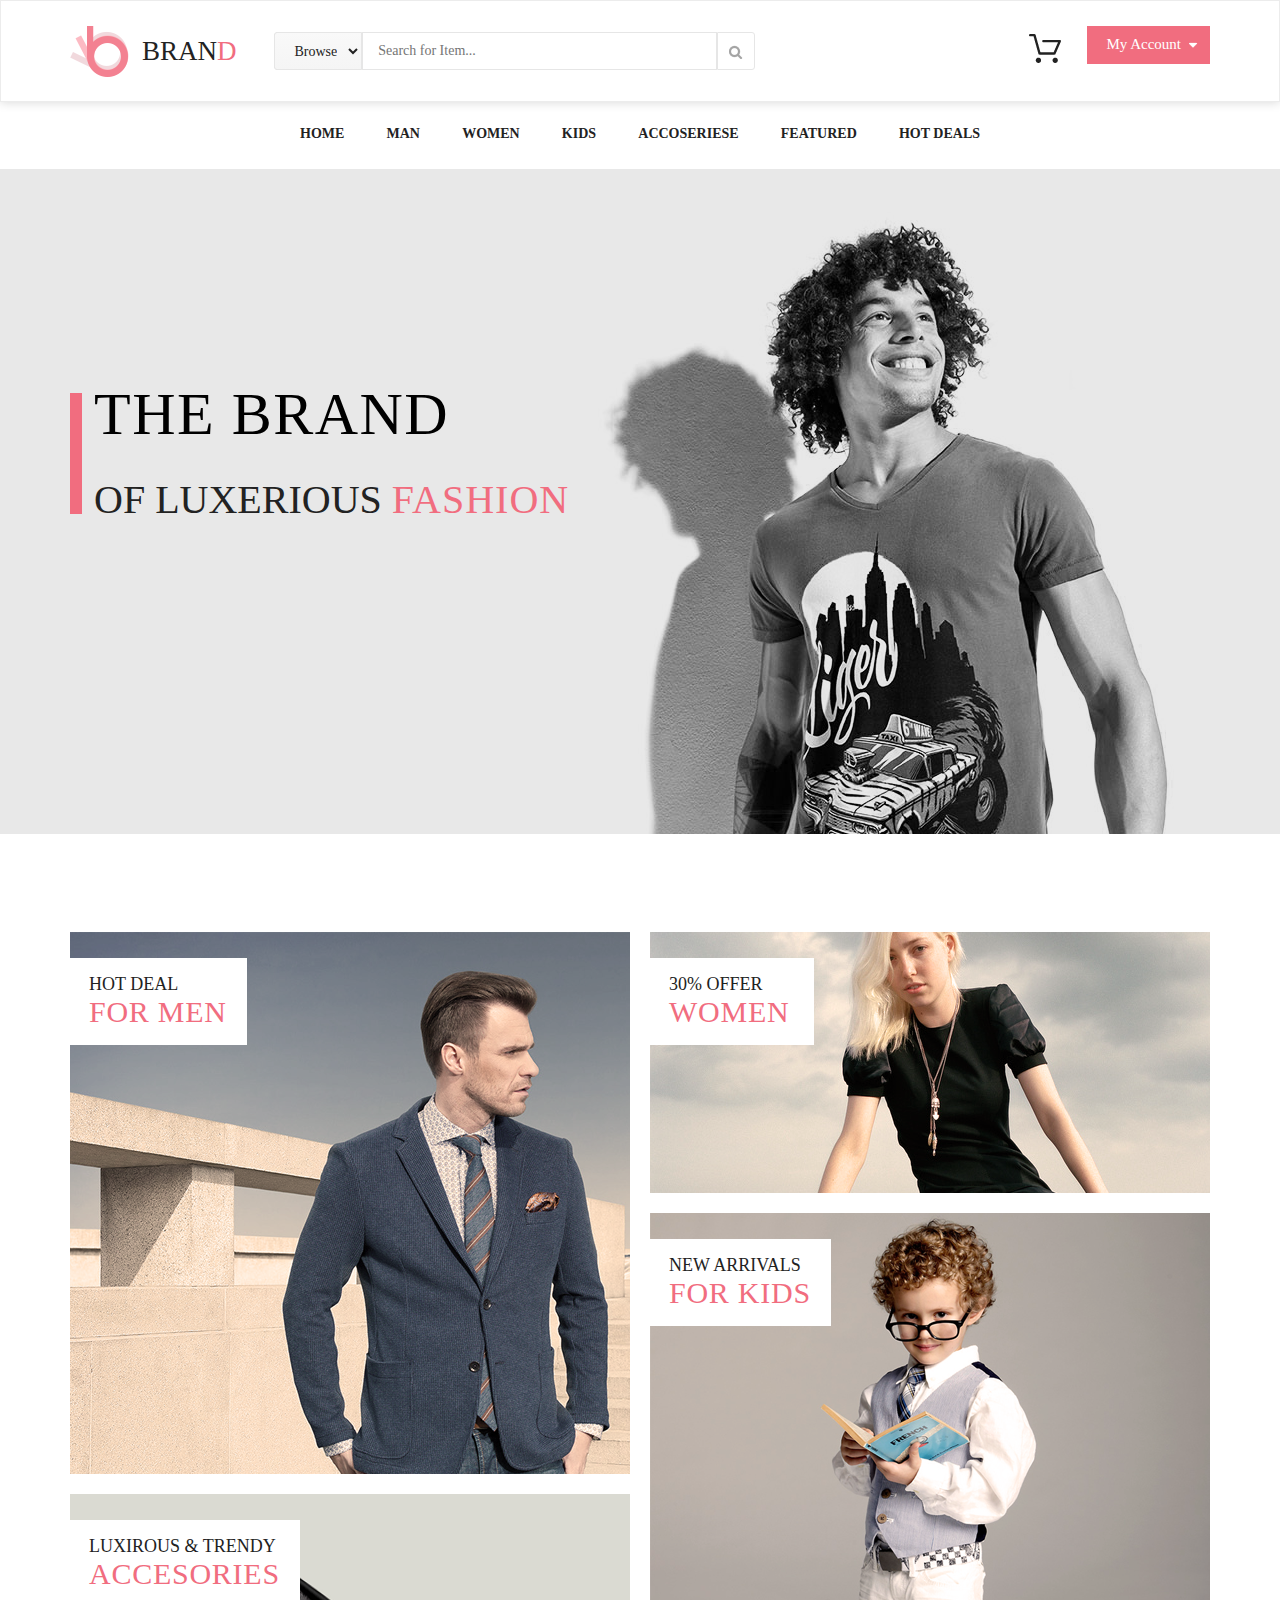
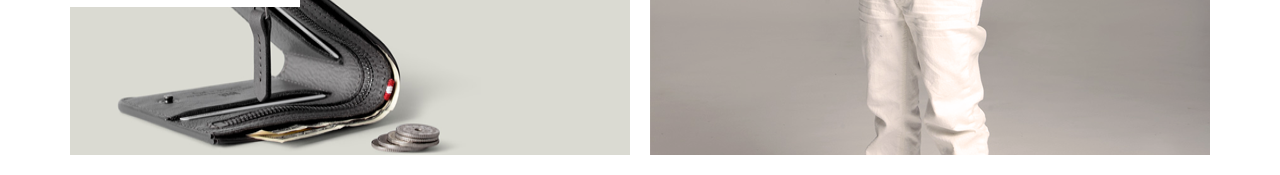
==== index.html @ 1e97a570 "[Shop-1] Создание главной страницы сайта." ====
<!DOCTYPE html>
<html lang="en">
<head>
	<meta charset="UTF-8">
	<title>Title</title>
	<link rel="stylesheet" href="style.css">
</head>
<body>
<div class="header">
		<div class="header_top">
			<div class="container">
				<div class="header_top_left">
					<a href="index.html" class="logo">
						<img src="./img/logo.png" alt="logo" class="logo_img">
						<div>BRAN<span class="logo_d">D</span></div>
					</a>

					<form class="form">
						<select name="Browse" id="Browse" class="form_dropdown">
							<option selected><span class="form_dropdown_b">B</span>rowse</option>
						</select>
						<input type="text" placeholder="Search for Item..."
							   class="form_input">
						<button type="submit" class="form_button">
							<img src="./img/button.png" alt="search">
						</button>
					</form>
				</div>
				<div class="header_top_right">
					<a href="#" class="cart">
						<img src="./img/Live_cart.png" alt="cart">
					</a>
					<button class="button_account">
						<div>My Account</div>
						<img src="./img/button_account.png" alt="account"
							 class="button_account_img">
					</button>
				</div>
			</div>
		</div>
		<div class="header_bottom">
			<div class="container_header_bottom">
				<a href="#" class="header_bottom_item">Home</a>
				<a href="#" class="header_bottom_item">Man</a>
				<a href="#" class="header_bottom_item">Women</a>
				<a href="#" class="header_bottom_item">Kids</a>
				<a href="#" class="header_bottom_item">Accoseriese</a>
				<a href="#" class="header_bottom_item">Featured</a>
				<a href="#" class="header_bottom_item">Hot Deals</a>
			</div>
		</div>
</div>

<div class="slider">
	<div class="container">
		<img src="img/slider.png" class="slider_img">
		<div class="slider_name">
			<span class="slider_line"></span>
			<div class="slider_text">
				<div class="slider_text_h1">THE BRAND</div>
				<div class="slider_text_h2">OF LUXERIOUS <span class="slider_text_colored">FASHION</span></div>
			</div>
		</div>
	</div>
</div>

<div class="sale">
	<div class="container">
		<div class="sale_box">
			<a class="sale_item" href="#">
				<img class="sale_img" src="img/sale1.png">
				<div class="sale_text">
					<div class="sale_text_h3">hOT dEAL</div>
					<div class="sale_text_colored">FOR MEN</div>
				</div>
			</a>
			<a class="sale_item sale_item_bgc" href="#">
				<img class="sale_img" src="img/sale2.png">
				<div class="sale_text">
					<div class="sale_text_h3">LUXIROUS & trendy</div>
					<div class="sale_text_colored">ACCESORIES</div>
				</div>
			</a>
		</div>
		<div class="sale_box">
			<a class="sale_item" href="#">
				<img class="sale_img" src="img/sale3.png">
				<div class="sale_text">
					<div class="sale_text_h3">30% offer</div>
					<div class="sale_text_colored">women</div>
				</div>
			</a>
			<a class="sale_item" href="#">
				<img class="sale_img" src="img/sale4.png">
				<div class="sale_text">
					<div class="sale_text_h3">new arrivals</div>
					<div class="sale_text_colored">FOR kids</div>
				</div>
			</a>
		</div>
	</div>
</div>
</body>
</html>
---- style.css ----
* {
    margin: 0;
    padding: 0;
}

.container {
    width: 1140px;
    margin: 0 auto;
    display: flex;
    justify-content: space-between;
}

.header_top {
    align-items: center;
    display: flex;
    justify-content: space-between;
    height: 100px;
    box-shadow: 0 0 10px rgba(0, 0, 0, 0.17);
    border: 1px solid #ececec;
    background-color: #ffffff;
}

.header_top_left {
    display: flex;
    align-items: center;

}

.logo {
    display: flex;
    align-items: center;
    text-decoration: none;
    color: #222222;
    font-family: Lato, serif;
    font-size: 27px;
    font-weight: 300;
    line-height: 32px;
    text-align: center;
    text-transform: uppercase;
    margin: auto 0;
}

.logo_img {
    width: 59px;
    height: 51px;
    margin-right: 13px;
}

.logo_d {
    color: #f16d7f;
    font-family: "Lato - Black";
    font-weight: 400;
    letter-spacing: 0.68px;
}
.form {
    display: flex;
    margin-left: 37px;
    height: 38px;
}

.form_dropdown {
    border-radius: 3px 0 0 3px;
    border: 1px solid #e6e6e6;
    background-color: #cdcdcc;
    background-image: linear-gradient(to bottom, #f9f9f9 0%, #f5f5f5 100%);
    padding-right: 8px;
    padding-left: 15px;
    color: #222222;
    font-family: Lato, serif;
    font-size: 14px;
    font-weight: 300;
    line-height: 32px;
    text-align: right;
}

.form_dropdown_b {
    letter-spacing: 0.35px;
}

.form_input {
    padding-right: 160px;
    padding-left: 15px;
    border: 1px solid #e6e6e6;
    background-color: #ffffff;
    color: #a4a4a4;
    font-family: Lato, serif;
    font-size: 14px;
    font-weight: 300;
    line-height: 32px;
}

.form_button {
    border: 1px solid #e6e6e6;
    border-radius: 0 3px 3px 0;
    padding: 12px 11px;
    background-color: #ffffff;
}

.header_top_right {
    display: flex;
    justify-content: flex-end;
}
.cart {
    width: 32px;
    height: 29px;
    text-decoration: none;
}

.button_account {
    height: 38px;
    display: flex;
    align-items: center;
    background-color: #f16d7f;
    padding: 0 12px 0 19px;
    border: none;
    color: #ffffff;
    font-family: Lato, serif;
    font-size: 15px;
    font-weight: 400;
    text-align: right;
    margin-left: 26px;
}

.button_account_img {
    margin-left: 8px;
}

.header_bottom {
    margin-top: 19px;
    margin-bottom: 22px;
    font-family: Lato, serif;
    font-size: 14px;
    font-weight: 700;
    line-height: 26px;
    text-align: left;
    text-transform: uppercase;
}

.container_header_bottom {
    width: 680px;
    margin: 0 auto;
    display: flex;
    justify-content: space-between;
}

.header_bottom_item {
    text-decoration: none;
    color: #222222;
}

.slider {
    display: flex;
    background: #e8e8e8;
    margin-bottom: 98px;
}

.slider_img {
    position: relative;
}

.slider_name {
    position: absolute;
    margin-top: 224px;
}

.slider_text {
    padding-left: 12px;
    border-left: 12px solid #f16d7f;
}

.slider_text_h1 {
    font-size: 60px;
    line-height: 43px;
    letter-spacing: 1.5px;
}

.slider_text_h2 {
    margin-top: 50px;
    color: #222222;
    font-family: "Lato - Black", serif;
    line-height: 0;
    font-size: 40px;
    font-weight: 400;
    text-align: right;
    text-transform: uppercase;
}

.slider_text_colored {
    color: #f16d7f;
    line-height: 28px;
    letter-spacing: 1px;
}

.sale {
    display: flex;
    justify-content: space-between;
}

.sale_box {
    display: flex;
    flex-direction: column;
}

.sale_item {
    text-decoration: none;
    display: flex;
    margin-bottom: 20px;
}

.sale_item_bgc {
    background-color: #dadad2;
    height: 261px;
}

.sale_img {
    position: relative;
}

.sale_text {
    display: flex;
    flex-direction: column;
    margin-top: 26px;
    position: absolute;
    min-width: 125px;
    padding: 16px 20px 16px 19px;
    background-color: #ffffff;
}

.sale_text_h3 {
    color: #222222;
    font-family: "Lato - Black", serif;
    font-size: 18px;
    font-weight: 400;
    text-align: left;
    text-transform: uppercase;
}

.sale_text_colored {
    color: #f16d7f;
    font-size: 30px;
    letter-spacing: 0.75px;
    text-transform: uppercase;
}
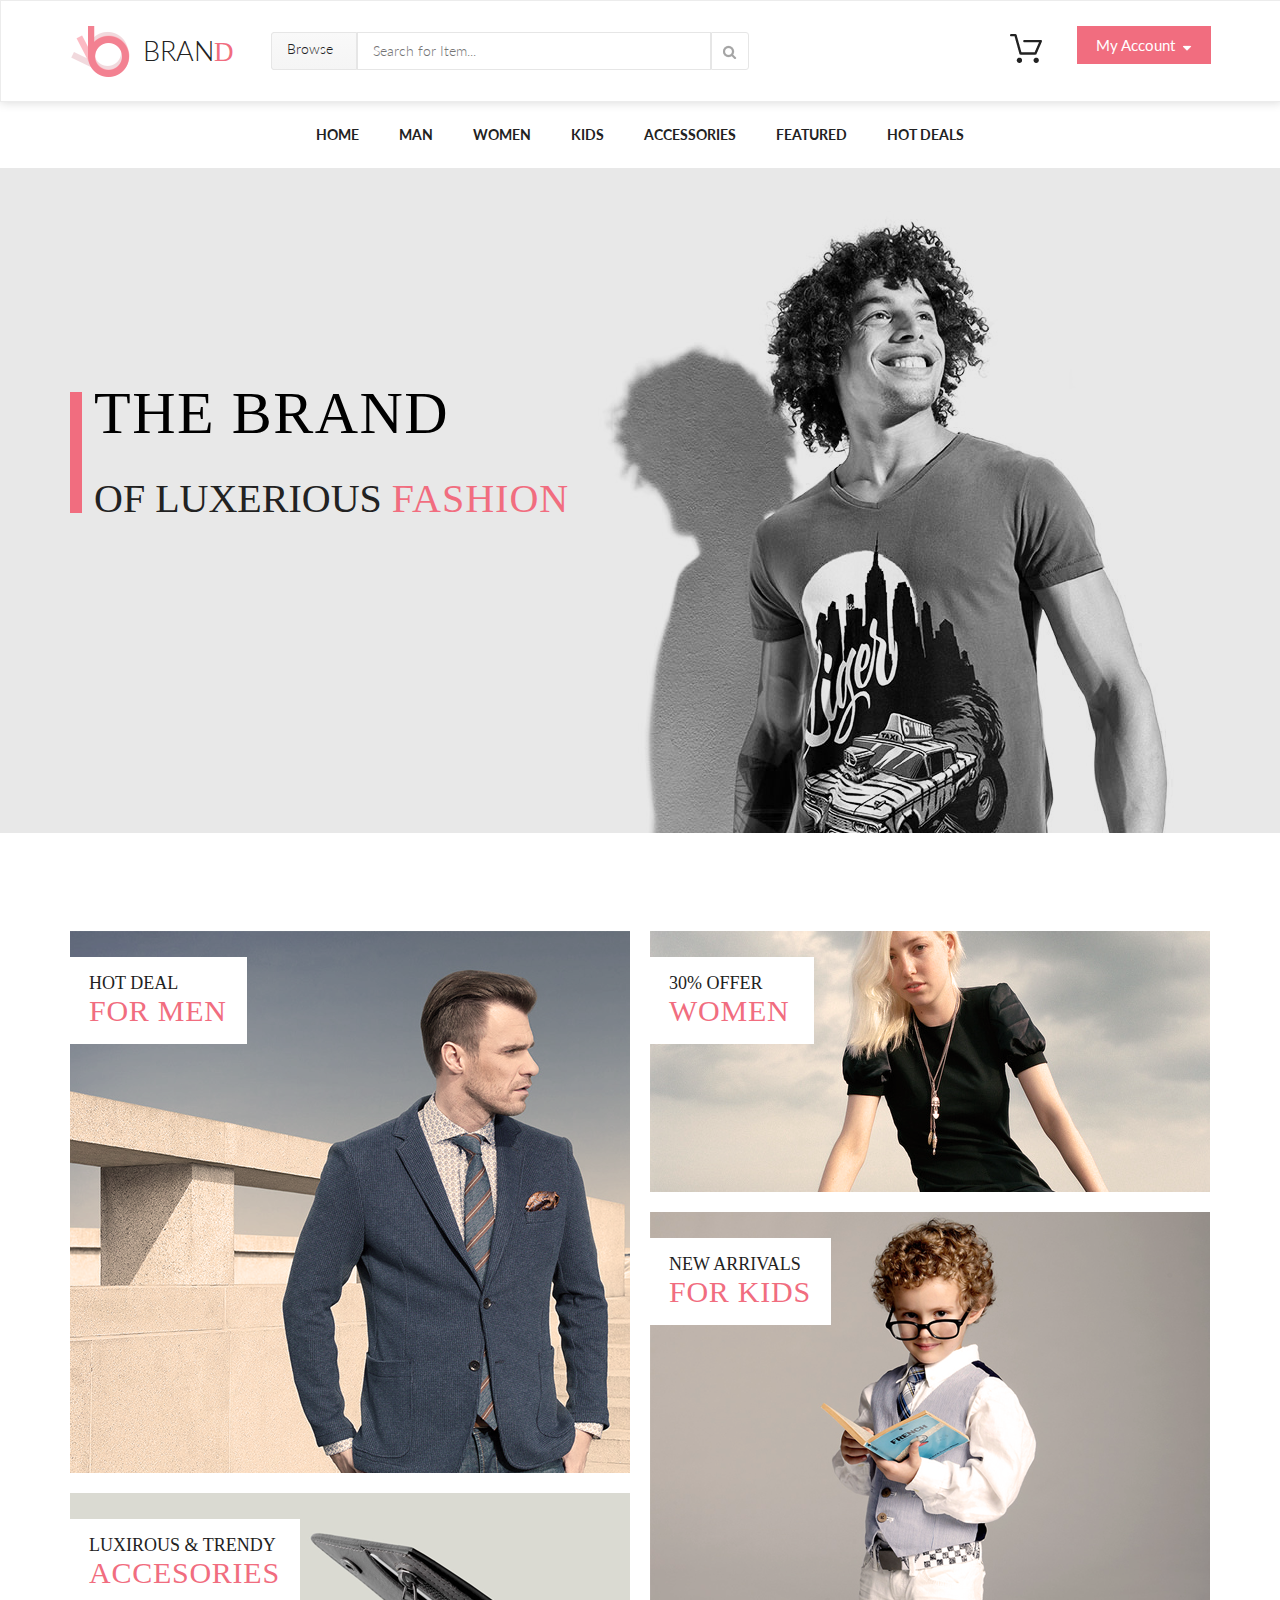
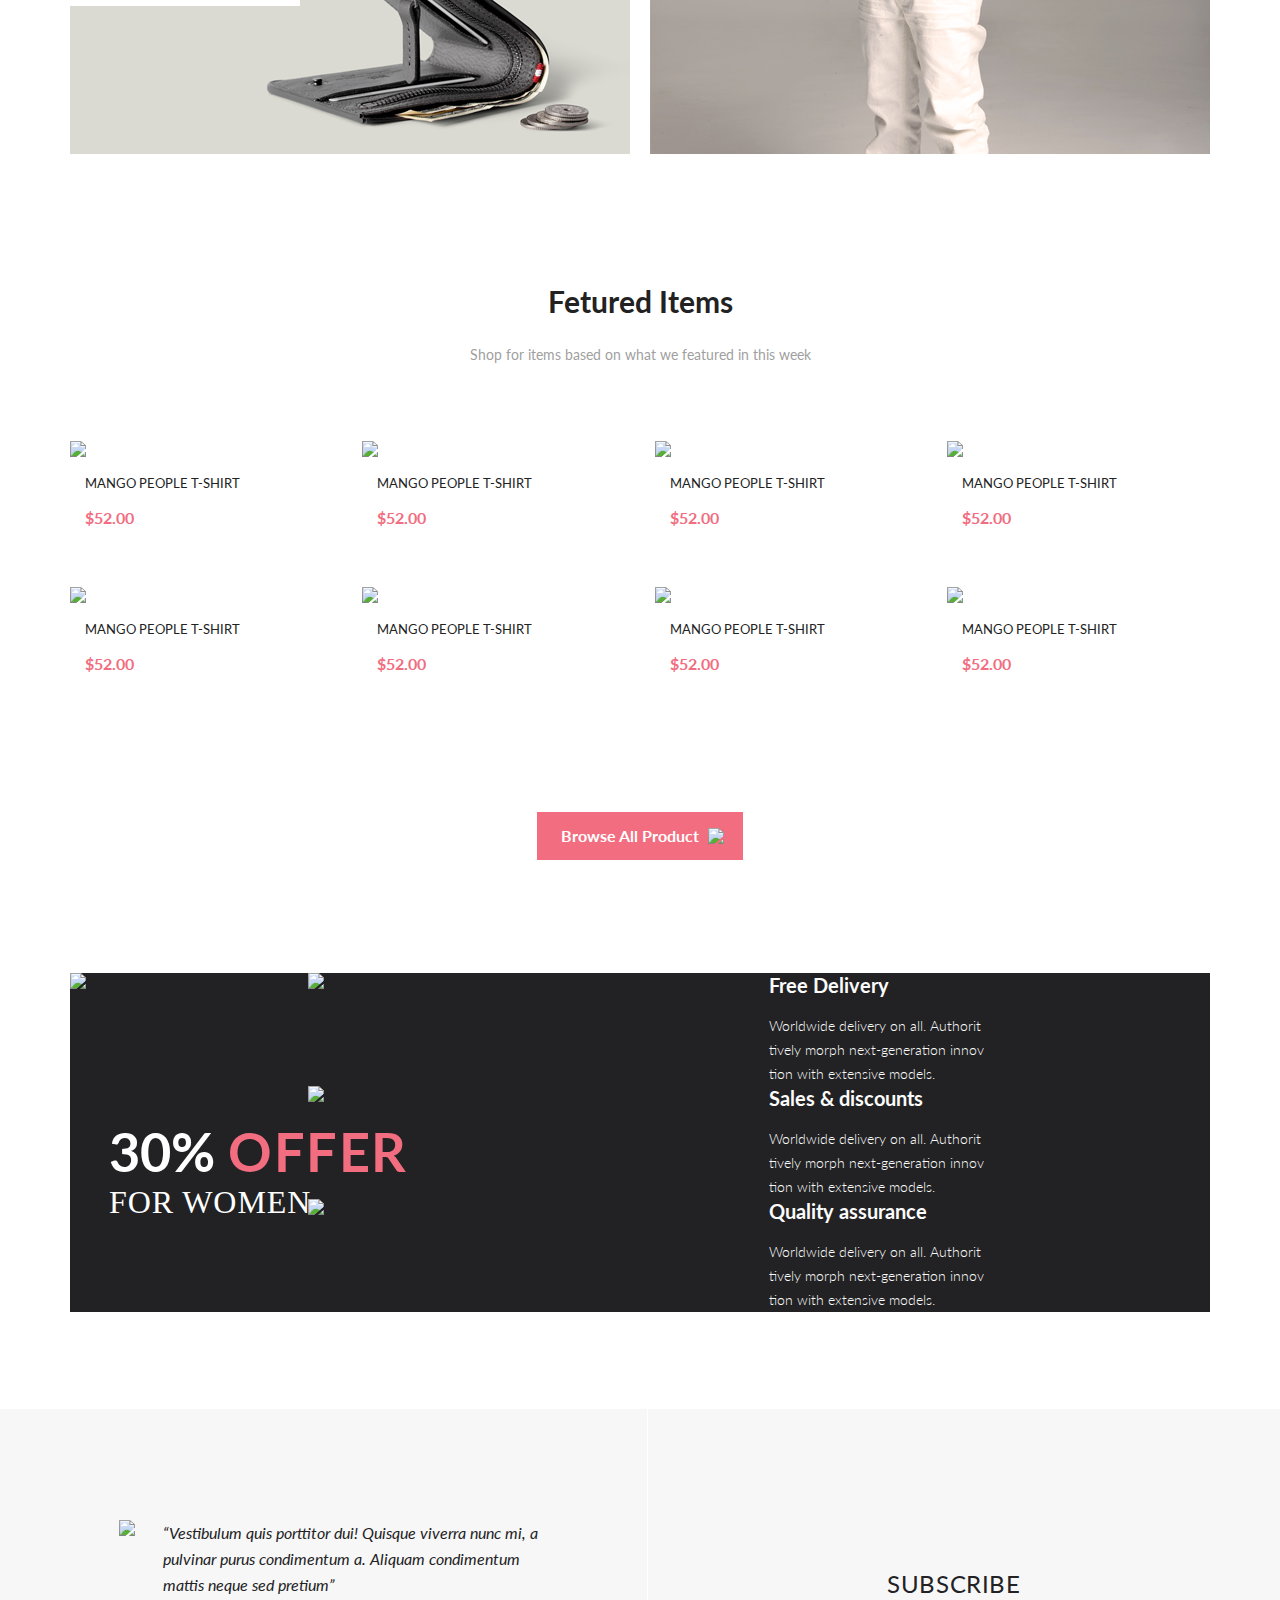
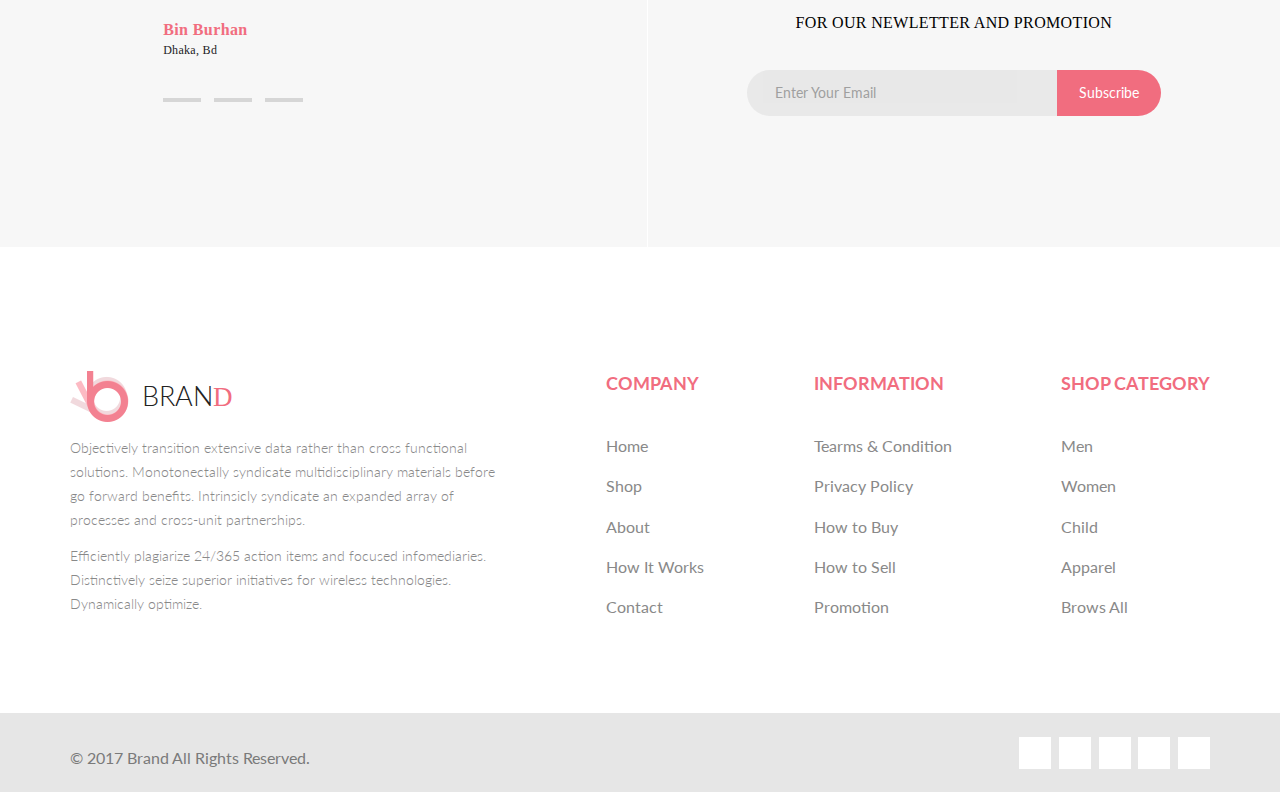
==== commit bc67a7c9: "[Shop-4] Добавление выпадающих меню в шапку сайта." ====
--- a/index.html
+++ b/index.html
@@ -3,10 +3,13 @@
 <head>
 	<meta charset="UTF-8">
 	<title>Title</title>
+	<link rel="preconnect" href="https://fonts.googleapis.com">
+	<link rel="preconnect" href="https://fonts.gstatic.com" crossorigin>
+	<link href="https://fonts.googleapis.com/css2?family=Lato:ital,wght@0,300;0,400;0,700;0,900;1,100;1,300;1,400;1,700&display=swap" rel="stylesheet">
 	<link rel="stylesheet" href="style.css">
 </head>
 <body>
-<div class="header">
+<header class="header">
 		<div class="header_top">
 			<div class="container">
 				<div class="header_top_left">
@@ -16,9 +19,32 @@
 					</a>
 
 					<form class="form">
-						<select name="Browse" id="Browse" class="form_dropdown">
-							<option selected><span class="form_dropdown_b">B</span>rowse</option>
-						</select>
+						<details class="form_dropdown">
+							<summary class="form_dropdown_summary">Browse</summary>
+							<div class="browse_box">
+								<div class="browse_item">
+									<div class="menu_item_name">Women</div>
+									<a href="#" class="menu_item_link">Dresses</a>
+									<a href="#" class="menu_item_link">Tops</a>
+									<a href="#" class="menu_item_link">Sweaters/Knits</a>
+									<a href="#" class="menu_item_link">Jackets/Coats</a>
+									<a href="#" class="menu_item_link">Blazers</a>
+									<a href="#" class="menu_item_link">Denim</a>
+									<a href="#" class="menu_item_link">Leggings/Pants</a>
+									<a href="#" class="menu_item_link">Skirts/Shorts</a>
+									<a href="#" class="menu_item_link">Accessories</a>
+								</div>
+								<div class="browse_item">
+									<div class="menu_item_name">Men</div>
+									<a href="#" class="menu_item_link">Tees/Tank tops</a>
+									<a href="#" class="menu_item_link">Shirts/Polos</a>
+									<a href="#" class="menu_item_link">Sweaters</a>
+									<a href="#" class="menu_item_link">Sweatshirts/Hoodies</a>
+									<a href="#" class="menu_item_link">Blazers</a>
+									<a href="#" class="menu_item_link">Jackets/vests</a>
+								</div>
+							</div>
+						</details>
 						<input type="text" placeholder="Search for Item..."
 							   class="form_input">
 						<button type="submit" class="form_button">
@@ -27,29 +53,341 @@
 					</form>
 				</div>
 				<div class="header_top_right">
-					<a href="#" class="cart">
-						<img src="./img/Live_cart.png" alt="cart">
-					</a>
-					<button class="button_account">
-						<div>My Account</div>
-						<img src="./img/button_account.png" alt="account"
-							 class="button_account_img">
-					</button>
-				</div>
-			</div>
-		</div>
-		<div class="header_bottom">
-			<div class="container_header_bottom">
-				<a href="#" class="header_bottom_item">Home</a>
-				<a href="#" class="header_bottom_item">Man</a>
-				<a href="#" class="header_bottom_item">Women</a>
-				<a href="#" class="header_bottom_item">Kids</a>
-				<a href="#" class="header_bottom_item">Accoseriese</a>
-				<a href="#" class="header_bottom_item">Featured</a>
-				<a href="#" class="header_bottom_item">Hot Deals</a>
-			</div>
-		</div>
-</div>
+					<div class="cart_main">
+						<a href="#" class="cart">
+							<img src="./img/Live_cart.png" alt="cart">
+						</a>
+					<div class="cart_box">
+						<a class="cart_item" href="#">
+							<div class="cart_left">
+								<img src="img/cart1.png">
+								<div class="cart_text">
+									Rebox Zane
+									<img src="img/stars.png">
+									<p class="cart_text_colored">1  x   $250</p>
+								</div>
+							</div>
+							<div class="cart_right">
+								<img src="img/close.png">
+							</div>
+						</a>
+						<a class="cart_item" href="#">
+							<div class="cart_left">
+								<img src="img/cart2.png">
+								<div class="cart_text">
+									Rebox Zane
+									<img src="img/stars.png">
+									<p class="cart_text_colored">1  x   $250</p>
+								</div>
+							</div>
+							<div class="cart_right">
+								<img src="img/close.png">
+							</div>
+						</a>
+						<div class="total">
+							<span>TOTAL</span>
+							<span>$500.00</span>
+						</div>
+
+						<div class="cart_buttons">
+							<button>Checkout</button>
+							<button>Go to cart</button>
+						</div>
+					</div>
+					</div>
+					<details class="button_account">
+						<summary class="button_account_summary">My Account</summary>
+						...
+					</details>
+				</div>
+			</div>
+		</div>
+</header>
+
+<nav>
+	<ul class="menu">
+		<li class="menu_list"><a href="#" class="menu_link">Home</a>
+			<div class="menu_box">
+				<div class="menu_item">
+					<div class="menu_item_name">Women</div>
+					<a href="#" class="menu_item_link">Dresses</a>
+					<a href="#" class="menu_item_link">Tops</a>
+					<a href="#" class="menu_item_link">Sweaters/Knits</a>
+					<a href="#" class="menu_item_link">Jackets/Coats</a>
+					<a href="#" class="menu_item_link">Blazers</a>
+					<a href="#" class="menu_item_link">Denim</a>
+					<a href="#" class="menu_item_link">Leggings/Pants</a>
+					<a href="#" class="menu_item_link">Skirts/Shorts</a>
+					<a href="#" class="menu_item_link">Accessories</a>
+				</div>
+				<div class="menu_item">
+					<div class="menu_item_name">Women</div>
+					<a href="#" class="menu_item_link">Dresses</a>
+					<a href="#" class="menu_item_link">Tops</a>
+					<a href="#" class="menu_item_link">Sweaters/Knits</a>
+					<a href="#" class="menu_item_link">Jackets/Coats</a>
+					<a href="#" class="menu_item_link">Blazers</a>
+					<a href="#" class="menu_item_link">Denim</a>
+					<a href="#" class="menu_item_link">Leggings/Pants</a>
+					<a href="#" class="menu_item_link">Skirts/Shorts</a>
+					<a href="#" class="menu_item_link">Accessories</a>
+				</div>
+				<div class="menu_item">
+					<div class="menu_item_name">Women</div>
+					<a href="#" class="menu_item_link">Dresses</a>
+					<a href="#" class="menu_item_link">Tops</a>
+					<a href="#" class="menu_item_link">Sweaters/Knits</a>
+					<a href="#" class="menu_item_link">Jackets/Coats</a>
+					<a href="#" class="menu_item_link">Blazers</a>
+					<a href="#" class="menu_item_link">Denim</a>
+					<a href="#" class="menu_item_link">Leggings/Pants</a>
+					<a href="#" class="menu_item_link">Skirts/Shorts</a>
+					<a href="#" class="menu_item_link">Accessories</a>
+				</div>
+			</div>
+		</li>
+		<li class="menu_list"><a href="#" class="menu_link">Man</a>
+			<div class="menu_box">
+				<div class="menu_item">
+					<div class="menu_item_name">Women</div>
+					<a href="#" class="menu_item_link">Dresses</a>
+					<a href="#" class="menu_item_link">Tops</a>
+					<a href="#" class="menu_item_link">Sweaters/Knits</a>
+					<a href="#" class="menu_item_link">Jackets/Coats</a>
+					<a href="#" class="menu_item_link">Blazers</a>
+					<a href="#" class="menu_item_link">Denim</a>
+					<a href="#" class="menu_item_link">Leggings/Pants</a>
+					<a href="#" class="menu_item_link">Skirts/Shorts</a>
+					<a href="#" class="menu_item_link">Accessories</a>
+				</div>
+				<div class="menu_item">
+					<div class="menu_item_name">Women</div>
+					<a href="#" class="menu_item_link">Dresses</a>
+					<a href="#" class="menu_item_link">Tops</a>
+					<a href="#" class="menu_item_link">Sweaters/Knits</a>
+					<a href="#" class="menu_item_link">Jackets/Coats</a>
+					<a href="#" class="menu_item_link">Blazers</a>
+					<a href="#" class="menu_item_link">Denim</a>
+					<a href="#" class="menu_item_link">Leggings/Pants</a>
+					<a href="#" class="menu_item_link">Skirts/Shorts</a>
+					<a href="#" class="menu_item_link">Accessories</a>
+				</div>
+				<div class="menu_item">
+					<div class="menu_item_name">Women</div>
+					<a href="#" class="menu_item_link">Dresses</a>
+					<a href="#" class="menu_item_link">Tops</a>
+					<a href="#" class="menu_item_link">Sweaters/Knits</a>
+					<a href="#" class="menu_item_link">Jackets/Coats</a>
+					<a href="#" class="menu_item_link">Blazers</a>
+					<a href="#" class="menu_item_link">Denim</a>
+					<a href="#" class="menu_item_link">Leggings/Pants</a>
+					<a href="#" class="menu_item_link">Skirts/Shorts</a>
+					<a href="#" class="menu_item_link">Accessories</a>
+				</div>
+			</div>
+		</li>
+		<li class="menu_list"><a href="#" class="menu_link">Women</a>
+			<div class="menu_box">
+				<div class="menu_item">
+					<div class="menu_item_name">Women</div>
+					<a href="#" class="menu_item_link">Dresses</a>
+					<a href="#" class="menu_item_link">Tops</a>
+					<a href="#" class="menu_item_link">Sweaters/Knits</a>
+					<a href="#" class="menu_item_link">Jackets/Coats</a>
+					<a href="#" class="menu_item_link">Blazers</a>
+					<a href="#" class="menu_item_link">Denim</a>
+					<a href="#" class="menu_item_link">Leggings/Pants</a>
+					<a href="#" class="menu_item_link">Skirts/Shorts</a>
+					<a href="#" class="menu_item_link">Accessories</a>
+				</div>
+				<div class="menu_item">
+					<div class="menu_item_name">Women</div>
+					<a href="#" class="menu_item_link">Dresses</a>
+					<a href="#" class="menu_item_link">Tops</a>
+					<a href="#" class="menu_item_link">Sweaters/Knits</a>
+					<a href="#" class="menu_item_link">Jackets/Coats</a>
+					<a href="#" class="menu_item_link">Blazers</a>
+					<a href="#" class="menu_item_link">Denim</a>
+					<a href="#" class="menu_item_link">Leggings/Pants</a>
+					<a href="#" class="menu_item_link">Skirts/Shorts</a>
+					<a href="#" class="menu_item_link">Accessories</a>
+				</div>
+				<div class="menu_item">
+					<div class="menu_item_name">Women</div>
+					<a href="#" class="menu_item_link">Dresses</a>
+					<a href="#" class="menu_item_link">Tops</a>
+					<a href="#" class="menu_item_link">Sweaters/Knits</a>
+					<a href="#" class="menu_item_link">Jackets/Coats</a>
+					<a href="#" class="menu_item_link">Blazers</a>
+					<a href="#" class="menu_item_link">Denim</a>
+					<a href="#" class="menu_item_link">Leggings/Pants</a>
+					<a href="#" class="menu_item_link">Skirts/Shorts</a>
+					<a href="#" class="menu_item_link">Accessories</a>
+				</div>
+			</div>
+		</li>
+		<li class="menu_list"><a href="#" class="menu_link">Kids</a>
+			<div class="menu_box">
+				<div class="menu_item">
+					<div class="menu_item_name">Women</div>
+					<a href="#" class="menu_item_link">Dresses</a>
+					<a href="#" class="menu_item_link">Tops</a>
+					<a href="#" class="menu_item_link">Sweaters/Knits</a>
+					<a href="#" class="menu_item_link">Jackets/Coats</a>
+					<a href="#" class="menu_item_link">Blazers</a>
+					<a href="#" class="menu_item_link">Denim</a>
+					<a href="#" class="menu_item_link">Leggings/Pants</a>
+					<a href="#" class="menu_item_link">Skirts/Shorts</a>
+					<a href="#" class="menu_item_link">Accessories</a>
+				</div>
+				<div class="menu_item">
+					<div class="menu_item_name">Women</div>
+					<a href="#" class="menu_item_link">Dresses</a>
+					<a href="#" class="menu_item_link">Tops</a>
+					<a href="#" class="menu_item_link">Sweaters/Knits</a>
+					<a href="#" class="menu_item_link">Jackets/Coats</a>
+					<a href="#" class="menu_item_link">Blazers</a>
+					<a href="#" class="menu_item_link">Denim</a>
+					<a href="#" class="menu_item_link">Leggings/Pants</a>
+					<a href="#" class="menu_item_link">Skirts/Shorts</a>
+					<a href="#" class="menu_item_link">Accessories</a>
+				</div>
+				<div class="menu_item">
+					<div class="menu_item_name">Women</div>
+					<a href="#" class="menu_item_link">Dresses</a>
+					<a href="#" class="menu_item_link">Tops</a>
+					<a href="#" class="menu_item_link">Sweaters/Knits</a>
+					<a href="#" class="menu_item_link">Jackets/Coats</a>
+					<a href="#" class="menu_item_link">Blazers</a>
+					<a href="#" class="menu_item_link">Denim</a>
+					<a href="#" class="menu_item_link">Leggings/Pants</a>
+					<a href="#" class="menu_item_link">Skirts/Shorts</a>
+					<a href="#" class="menu_item_link">Accessories</a>
+				</div>
+			</div>
+		</li>
+		<li class="menu_list"><a href="#" class="menu_link">Accessories</a>
+			<div class="menu_box">
+				<div class="menu_item">
+					<div class="menu_item_name">Women</div>
+					<a href="#" class="menu_item_link">Dresses</a>
+					<a href="#" class="menu_item_link">Tops</a>
+					<a href="#" class="menu_item_link">Sweaters/Knits</a>
+					<a href="#" class="menu_item_link">Jackets/Coats</a>
+					<a href="#" class="menu_item_link">Blazers</a>
+					<a href="#" class="menu_item_link">Denim</a>
+					<a href="#" class="menu_item_link">Leggings/Pants</a>
+					<a href="#" class="menu_item_link">Skirts/Shorts</a>
+					<a href="#" class="menu_item_link">Accessories</a>
+				</div>
+				<div class="menu_item">
+					<div class="menu_item_name">Women</div>
+					<a href="#" class="menu_item_link">Dresses</a>
+					<a href="#" class="menu_item_link">Tops</a>
+					<a href="#" class="menu_item_link">Sweaters/Knits</a>
+					<a href="#" class="menu_item_link">Jackets/Coats</a>
+					<a href="#" class="menu_item_link">Blazers</a>
+					<a href="#" class="menu_item_link">Denim</a>
+					<a href="#" class="menu_item_link">Leggings/Pants</a>
+					<a href="#" class="menu_item_link">Skirts/Shorts</a>
+					<a href="#" class="menu_item_link">Accessories</a>
+				</div>
+				<div class="menu_item">
+					<div class="menu_item_name">Women</div>
+					<a href="#" class="menu_item_link">Dresses</a>
+					<a href="#" class="menu_item_link">Tops</a>
+					<a href="#" class="menu_item_link">Sweaters/Knits</a>
+					<a href="#" class="menu_item_link">Jackets/Coats</a>
+					<a href="#" class="menu_item_link">Blazers</a>
+					<a href="#" class="menu_item_link">Denim</a>
+					<a href="#" class="menu_item_link">Leggings/Pants</a>
+					<a href="#" class="menu_item_link">Skirts/Shorts</a>
+					<a href="#" class="menu_item_link">Accessories</a>
+				</div>
+			</div>
+		</li>
+		<li class="menu_list last"><a href="#" class="menu_link">Featured</a>
+			<div class="menu_box">
+				<div class="menu_item">
+					<div class="menu_item_name">Women</div>
+					<a href="#" class="menu_item_link">Dresses</a>
+					<a href="#" class="menu_item_link">Tops</a>
+					<a href="#" class="menu_item_link">Sweaters/Knits</a>
+					<a href="#" class="menu_item_link">Jackets/Coats</a>
+					<a href="#" class="menu_item_link">Blazers</a>
+					<a href="#" class="menu_item_link">Denim</a>
+					<a href="#" class="menu_item_link">Leggings/Pants</a>
+					<a href="#" class="menu_item_link">Skirts/Shorts</a>
+					<a href="#" class="menu_item_link">Accessories</a>
+				</div>
+				<div class="menu_item">
+					<div class="menu_item_name">Women</div>
+					<a href="#" class="menu_item_link">Dresses</a>
+					<a href="#" class="menu_item_link">Tops</a>
+					<a href="#" class="menu_item_link">Sweaters/Knits</a>
+					<a href="#" class="menu_item_link">Jackets/Coats</a>
+					<a href="#" class="menu_item_link">Blazers</a>
+					<a href="#" class="menu_item_link">Denim</a>
+					<a href="#" class="menu_item_link">Leggings/Pants</a>
+					<a href="#" class="menu_item_link">Skirts/Shorts</a>
+					<a href="#" class="menu_item_link">Accessories</a>
+				</div>
+				<div class="menu_item">
+					<div class="menu_item_name">Women</div>
+					<a href="#" class="menu_item_link">Dresses</a>
+					<a href="#" class="menu_item_link">Tops</a>
+					<a href="#" class="menu_item_link">Sweaters/Knits</a>
+					<a href="#" class="menu_item_link">Jackets/Coats</a>
+					<a href="#" class="menu_item_link">Blazers</a>
+					<a href="#" class="menu_item_link">Denim</a>
+					<a href="#" class="menu_item_link">Leggings/Pants</a>
+					<a href="#" class="menu_item_link">Skirts/Shorts</a>
+					<a href="#" class="menu_item_link">Accessories</a>
+				</div>
+			</div>
+		</li>
+		<li class="menu_list last"><a href="#" class="menu_link">Hot Deals</a>
+			<div class="menu_box">
+				<div class="menu_item">
+					<div class="menu_item_name">Women</div>
+					<a href="#" class="menu_item_link">Dresses</a>
+					<a href="#" class="menu_item_link">Tops</a>
+					<a href="#" class="menu_item_link">Sweaters/Knits</a>
+					<a href="#" class="menu_item_link">Jackets/Coats</a>
+					<a href="#" class="menu_item_link">Blazers</a>
+					<a href="#" class="menu_item_link">Denim</a>
+					<a href="#" class="menu_item_link">Leggings/Pants</a>
+					<a href="#" class="menu_item_link">Skirts/Shorts</a>
+					<a href="#" class="menu_item_link">Accessories</a>
+				</div>
+				<div class="menu_item">
+					<div class="menu_item_name">Women</div>
+					<a href="#" class="menu_item_link">Dresses</a>
+					<a href="#" class="menu_item_link">Tops</a>
+					<a href="#" class="menu_item_link">Sweaters/Knits</a>
+					<a href="#" class="menu_item_link">Jackets/Coats</a>
+					<a href="#" class="menu_item_link">Blazers</a>
+					<a href="#" class="menu_item_link">Denim</a>
+					<a href="#" class="menu_item_link">Leggings/Pants</a>
+					<a href="#" class="menu_item_link">Skirts/Shorts</a>
+					<a href="#" class="menu_item_link">Accessories</a>
+				</div>
+				<div class="menu_item">
+					<div class="menu_item_name">Women</div>
+					<a href="#" class="menu_item_link">Dresses</a>
+					<a href="#" class="menu_item_link">Tops</a>
+					<a href="#" class="menu_item_link">Sweaters/Knits</a>
+					<a href="#" class="menu_item_link">Jackets/Coats</a>
+					<a href="#" class="menu_item_link">Blazers</a>
+					<a href="#" class="menu_item_link">Denim</a>
+					<a href="#" class="menu_item_link">Leggings/Pants</a>
+					<a href="#" class="menu_item_link">Skirts/Shorts</a>
+					<a href="#" class="menu_item_link">Accessories</a>
+				</div>
+			</div>
+		</li>
+	</ul>
+</nav>
 
 <div class="slider">
 	<div class="container">
@@ -64,7 +402,7 @@
 	</div>
 </div>
 
-<div class="sale">
+<section class="sale">
 	<div class="container">
 		<div class="sale_box">
 			<a class="sale_item" href="#">
@@ -75,7 +413,7 @@
 				</div>
 			</a>
 			<a class="sale_item sale_item_bgc" href="#">
-				<img class="sale_img" src="img/sale2.png">
+				<img class="sale_img sale_img_right" src="img/sale2.png">
 				<div class="sale_text">
 					<div class="sale_text_h3">LUXIROUS & trendy</div>
 					<div class="sale_text_colored">ACCESORIES</div>
@@ -99,6 +437,284 @@
 			</a>
 		</div>
 	</div>
+</section>
+
+<section class="items">
+	<div class="container container_items">
+		<div class="items_h1">Fetured Items</div>
+		<div class="items_h2">Shop for items based on what we featured in this week</div>
+
+		<div class="items_flex">
+			<div class="card">
+				<a class="card_link" href="#">
+					<img class="card_img" src="img/card1.png">
+					<p class="card_text">Mango  People  T-shirt</p>
+					<p class="card_text_colored">$52.00</p>
+				</a>
+				<div class="card_img_hover">
+					<button class="card_button">
+						<img class="card_button_cart" src="img/cart.png">
+						<img class="card_button_add" src="img/add.png">
+					</button>
+				</div>
+			</div>
+			<div class="card">
+				<a class="card_link" href="#">
+					<img class="card_img" src="img/card2.png">
+					<p class="card_text">Mango  People  T-shirt</p>
+					<p class="card_text_colored">$52.00</p>
+				</a>
+				<div class="card_img_hover">
+					<button class="card_button">
+						<img class="card_button_cart" src="img/cart.png">
+						<img class="card_button_add" src="img/add.png">
+					</button>
+				</div>
+			</div>
+			<div class="card">
+				<a class="card_link" href="#">
+					<img class="card_img" src="img/card3.png">
+					<p class="card_text">Mango  People  T-shirt</p>
+					<p class="card_text_colored">$52.00</p>
+				</a>
+				<div class="card_img_hover">
+					<button class="card_button">
+						<img class="card_button_cart" src="img/cart.png">
+						<img class="card_button_add" src="img/add.png">
+					</button>
+				</div>
+			</div>
+			<div class="card">
+				<a class="card_link" href="#">
+					<img class="card_img" src="img/card4.png">
+					<p class="card_text">Mango  People  T-shirt</p>
+					<p class="card_text_colored">$52.00</p>
+				</a>
+				<div class="card_img_hover">
+					<button class="card_button">
+						<img class="card_button_cart" src="img/cart.png">
+						<img class="card_button_add" src="img/add.png">
+					</button>
+				</div>
+			</div>
+			<div class="card">
+				<a class="card_link" href="#">
+					<img class="card_img" src="img/card5.png">
+					<p class="card_text">Mango  People  T-shirt</p>
+					<p class="card_text_colored">$52.00</p>
+				</a>
+				<div class="card_img_hover">
+					<button class="card_button">
+						<img class="card_button_cart" src="img/cart.png">
+						<img class="card_button_add" src="img/add.png">
+					</button>
+				</div>
+			</div>
+			<div class="card">
+				<a class="card_link" href="#">
+					<img class="card_img" src="img/card6.png">
+					<p class="card_text">Mango  People  T-shirt</p>
+					<p class="card_text_colored">$52.00</p>
+				</a>
+				<div class="card_img_hover">
+					<button class="card_button">
+						<img class="card_button_cart" src="img/cart.png">
+						<img class="card_button_add" src="img/add.png">
+					</button>
+				</div>
+			</div>
+			<div class="card">
+				<a class="card_link" href="#">
+					<img class="card_img" src="img/card7.png">
+					<p class="card_text">Mango  People  T-shirt</p>
+					<p class="card_text_colored">$52.00</p>
+				</a>
+				<div class="card_img_hover">
+					<button class="card_button">
+						<img class="card_button_cart" src="img/cart.png">
+						<img class="card_button_add" src="img/add.png">
+					</button>
+				</div>
+			</div>
+			<div class="card">
+				<a class="card_link" href="#">
+					<img class="card_img" src="img/card8.png">
+					<p class="card_text">Mango  People  T-shirt</p>
+					<p class="card_text_colored">$52.00</p>
+				</a>
+				<div class="card_img_hover">
+					<button class="card_button">
+						<img class="card_button_cart" src="img/cart.png">
+						<img class="card_button_add" src="img/add.png">
+					</button>
+				</div>
+			</div>
+		</div>
+
+		<button class="button_products">
+			<div class="button_products_text">Browse All Product</div>
+			<img src="img/all_products.png" class="button_products_img">
+		</button>
+	</div>
+</section>
+
+<div class="offer">
+	<div class="container container_offer">
+		<div class="offer_box">
+			<img src="img/offer.png" class="offer_img">
+			<div class="offer_name">
+				<div class="offer_name_h1">
+					30%
+					<span class="offer_name_h1_colored">
+					OFFER
+				</span>
+				</div>
+				<div class="offer_name_h3">
+					FOR WOMEN
+				</div>
+			</div>
+		</div>
+		<div class="offer_box offer_box_column">
+			<div class="offer_item">
+				<img src="img/delivery.png" class="offer_item_img">
+				<div class="offer_text">
+					<div class="offer_text_name">Free Delivery</div>
+					<div class="offer_text_text">
+						Worldwide delivery on all. Authorit tively morph next-generation innov tion with extensive models.
+					</div>
+				</div>
+			</div>
+			<div class="offer_item">
+				<img src="img/discounts.png" class="offer_item_img">
+				<div class="offer_text">
+					<div class="offer_text_name">Sales & discounts</div>
+					<div class="offer_text_text">
+						Worldwide delivery on all. Authorit tively morph next-generation innov tion with extensive models.
+					</div>
+				</div>
+			</div>
+			<div class="offer_item">
+				<img src="img/assurance.png" class="offer_item_img">
+				<div class="offer_text">
+					<div class="offer_text_name">Quality assurance</div>
+					<div class="offer_text_text">
+						Worldwide delivery on all. Authorit tively morph next-generation innov tion with extensive models.
+					</div>
+				</div>
+			</div>
+		</div>
+	</div>
 </div>
+
+<div class="subscribe">
+	<div class="subscribe_bgc">
+		<div class="container container_subscribe">
+			<figure class="subscribe_box_left">
+
+				<img src="img/photo.png" class="subscribe_photo">
+				<div class="subscribe_text">
+					<div class="subscribe_quote">
+						“Vestibulum quis porttitor dui! Quisque viverra nunc mi,
+						a pulvinar purus condimentum a. Aliquam condimentum mattis neque sed pretium”
+					</div>
+					<div class="subscribe_name_colored">Bin Burhan</div>
+					<div class="subscribe_name">Dhaka, Bd</div>
+					<div class="subscribe_slider">
+						<button class="subscribe_slider_item" type="button"></button>
+						<button class="subscribe_slider_item" type="button"></button>
+						<button class="subscribe_slider_item" type="button"></button>
+					</div>
+				</div>
+			</figure>
+			<div class="subscribe_box_center"></div>
+			<div class="subscribe_box_right">
+				<div class="subscribe_name_h1">Subscribe</div>
+				<div class="subscribe_name_h3">
+					FOR OUR NEWLETTER AND PROMOTION
+				</div>
+
+				<form class="subscribe_form">
+					<input type="email" placeholder="Enter Your Email" class="subscribe_form_input">
+					<button type="submit" class="subscribe_form_button">Subscribe</button>
+				</form>
+			</div>
+		</div>
+	</div>
+</div>
+  
+<footer class="footer">
+	<div class="footer_top">
+		<div class="
+container">
+			<div class="footer_top_box">
+				<a href="index.html" class="logo">
+					<img src="./img/logo.png" alt="logo" class="logo_img">
+					<div>BRAN<span class="logo_d">D</span></div>
+				</a>
+				<div class="footer_top_text">
+					<p class="footer_top_text_p">Objectively transition extensive data rather than cross functional solutions. Monotonectally syndicate multidisciplinary materials before go forward benefits. Intrinsicly syndicate an expanded array of processes and cross-unit partnerships. </p>
+					<p class="footer_top_text_p">Efficiently plagiarize 24/365 action items and focused infomediaries.
+						Distinctively seize superior initiatives for wireless technologies. Dynamically optimize.</p>
+
+				</div>
+			</div>
+
+			<div class="footer_top_box">
+				<div class="footer_top_name">COMPANY</div>
+				<div class="footer_top_text">
+					<a href="#" class="footer_top_link">Home</a>
+					<a href="#" class="footer_top_link">Shop</a>
+					<a href="#" class="footer_top_link">About</a>
+					<a href="#" class="footer_top_link">How It Works</a>
+					<a href="#" class="footer_top_link">Contact</a>
+				</div>
+			</div>
+
+			<div class="footer_top_box">
+				<div class="footer_top_name">INFORMATION</div>
+				<div class="footer_top_text">
+					<a href="#" class="footer_top_link">Tearms & Condition</a>
+					<a href="#" class="footer_top_link">Privacy Policy</a>
+					<a href="#" class="footer_top_link">How to Buy</a>
+					<a href="#" class="footer_top_link">How to Sell</a>
+					<a href="#" class="footer_top_link">Promotion</a>
+				</div>
+			</div>
+
+			<div class="footer_top_box">
+				<div class="footer_top_name">SHOP CATEGORY</div>
+				<div class="footer_top_text">
+					<a href="#" class="footer_top_link">Men</a>
+					<a href="#" class="footer_top_link">Women</a>
+					<a href="#" class="footer_top_link">Child</a>
+					<a href="#" class="footer_top_link">Apparel</a>
+					<a href="#" class="footer_top_link">Brows All</a>
+				</div>
+			</div>
+		</div>
+	</div>
+	<div class="footer_bottom">
+		<div class="container">
+			<div class="footer_bottom_box">© 2017  Brand  All Rights Reserved.</div>
+			<div class="footer_bottom_box bottom_items_box">
+				<div class="footer_bottom_item">
+					<a class="footer_bottom_link link1" href="#"></a>
+				</div>
+				<div class="footer_bottom_item">
+					<a class="footer_bottom_link link2" href="#"></a>
+				</div>
+				<div class="footer_bottom_item">
+					<a class="footer_bottom_link link3" href="#"></a>
+				</div>
+				<div class="footer_bottom_item">
+					<a class="footer_bottom_link link4" href="#"></a>
+				</div>
+				<div class="footer_bottom_item">
+					<a class="footer_bottom_link link5" href="#"></a>
+				</div>
+			</div>
+		</div>
+	</div>
+</footer>
 </body>
 </html>
--- a/style.css
+++ b/style.css
@@ -12,6 +12,7 @@
 
 .header_top {
     align-items: center;
+    width: 100%;
     display: flex;
     justify-content: space-between;
     height: 100px;
@@ -31,7 +32,7 @@
     align-items: center;
     text-decoration: none;
     color: #222222;
-    font-family: Lato, serif;
+    font-family: Lato;
     font-size: 27px;
     font-weight: 300;
     line-height: 32px;
@@ -59,6 +60,7 @@
 }
 
 .form_dropdown {
+    position: relative;
     border-radius: 3px 0 0 3px;
     border: 1px solid #e6e6e6;
     background-color: #cdcdcc;
@@ -66,15 +68,66 @@
     padding-right: 8px;
     padding-left: 15px;
     color: #222222;
-    font-family: Lato, serif;
+    font-family: Lato;
     font-size: 14px;
     font-weight: 300;
     line-height: 32px;
-    text-align: right;
-}
-
-.form_dropdown_b {
-    letter-spacing: 0.35px;
+}
+
+.form_dropdown_summary {
+    display: block;
+    cursor: pointer;
+}
+
+.form_dropdown_summary::-webkit-details-marker {
+    display: none;
+}
+
+.form_dropdown_summary::after {
+    content: url("img/browse.png");
+    margin-left: 8px;
+    padding-right: 0.5em;
+}
+
+.form_dropdown[open] > summary::after {
+    content: url("img/browse.png");
+}
+
+.browse_box, .cart_box {
+    padding: 19px 15px;
+    box-shadow: 0 3px 6px rgba(0, 0, 0, 0.08);
+    border: 1px solid #e9e9e9;
+    border-radius: 5px;
+    background-color: #ffffff;
+    z-index: 5;
+}
+
+.browse_box {
+    position: absolute;
+    left: -1px;
+    top: 35px;
+}
+
+.browse_box:before {
+    content: "";
+    display: block;
+    width: 12px;
+    height: 12px;
+    background-color: white;
+    border-top: 1px solid #e9e9e9;
+    border-left: 1px solid #e9e9e9;
+    position: absolute;
+    transform: rotate(45deg);
+    top: -7px;
+    left: 67px;
+}
+
+.browse_item {
+    margin-bottom: 15px;
+}
+
+.browse_item:last-of-type {
+    margin-bottom: 0;
 }
 
 .form_input {
@@ -83,10 +136,14 @@
     border: 1px solid #e6e6e6;
     background-color: #ffffff;
     color: #a4a4a4;
-    font-family: Lato, serif;
+    font-family: Lato;
     font-size: 14px;
     font-weight: 300;
     line-height: 32px;
+}
+
+.form_input:focus {
+    outline: none;
 }
 
 .form_button {
@@ -99,57 +156,252 @@
 .header_top_right {
     display: flex;
     justify-content: flex-end;
-}
+    position: relative;
+}
+
 .cart {
     width: 32px;
     height: 29px;
     text-decoration: none;
 }
+.cart_main:hover .cart_box {
+    display: flex;
+    flex-direction: column;
+}
+
+.cart_box {
+    position: absolute;
+    display: none;
+    top: 56px;
+    left: -15px;
+}
+
+.cart_box:before {
+    content: "";
+    display: block;
+    width: 12px;
+    height: 12px;
+    background-color: white;
+    border-top: 1px solid #e9e9e9;
+    border-left: 1px solid #e9e9e9;
+    position: absolute;
+    transform: rotate(45deg);
+    top: -7px;
+    left: 26px;
+}
+
+.cart_item {
+    display: flex;
+    padding-bottom: 16px;
+    border-bottom: 1px solid #ededed;
+    margin-bottom: 16px;
+    text-decoration: none;
+}
+
+.cart_left {
+    display: flex;
+    justify-content: space-between;
+    margin-right: 55px;
+}
+
+.cart_text {
+    display: flex;
+    flex-direction: column;
+    margin-left: 14px;
+    margin-bottom: 19px;
+    justify-content: space-between;
+    color: #222222;
+    font-family: Lato;
+    font-size: 12px;
+    font-weight: 700;
+    text-transform: uppercase;
+}
+
+.cart_text_colored {
+    color: #f16d7f;
+    font-family: Lato;
+    font-size: 12px;
+    font-weight: 400;
+    text-transform: uppercase;
+}
+
+.cart_right {
+    display: flex;
+    align-self: center;
+}
+
+.total {
+    color: #222222;
+    font-family: Lato;
+    font-size: 16px;
+    font-weight: 700;
+    text-transform: uppercase;
+    display: flex;
+    justify-content: space-between;
+    margin-bottom: 32px;
+}
+
+.cart_buttons {
+    display: flex;
+    flex-direction: column;
+}
+
+.cart_buttons button {
+    width: 225px;
+    height: 50px;
+    background-color: #ffffff;
+    border: 1px solid #eaeaea;
+    color: #4a4a4a;
+    font-family: Lato;
+    font-size: 14px;
+    font-weight: 700;
+    text-align: center;
+    text-transform: uppercase;
+    margin-bottom: 11px;
+}
+
+.cart_buttons button:last-of-type {
+    margin-bottom: 0;
+}
+
+.cart_buttons button:hover {
+    color: #f16d7f;
+    border: 1px solid #f16d7f;;
+}
 
 .button_account {
     height: 38px;
+    line-height: 38px;
     display: flex;
     align-items: center;
     background-color: #f16d7f;
     padding: 0 12px 0 19px;
     border: none;
     color: #ffffff;
-    font-family: Lato, serif;
+    font-family: Lato;
     font-size: 15px;
     font-weight: 400;
     text-align: right;
     margin-left: 26px;
 }
-
-.button_account_img {
+.button_account_summary {
+    display: block;
+    cursor: pointer;
+}
+
+.button_account_summary::-webkit-details-marker {
+    display: none;
+}
+
+.button_account_summary::after {
+    content: url("img/button_account.png");
     margin-left: 8px;
-}
-
-.header_bottom {
-    margin-top: 19px;
-    margin-bottom: 22px;
-    font-family: Lato, serif;
+    padding-right: 0.5em;
+}
+
+
+.button_account[open] > summary::after {
+    content: url("img/button_account.png");
+}
+
+.menu {
+    display: flex;
+    justify-content: center;
+    list-style-type: none;
+}
+
+.menu_list {
+    position: relative;
+}
+
+
+.last:hover .menu_box {
+    right: 0;
+    left: auto;
+}
+
+.last:hover .menu_box:before {
+    right: 56px;
+    left: auto;
+}
+
+.menu_link {
+    text-decoration: none;
+    display: block;
+    color: #222222;
+    padding: 20px 20px;
+    font-family: Lato;
     font-size: 14px;
     font-weight: 700;
     line-height: 26px;
-    text-align: left;
-    text-transform: uppercase;
-}
-
-.container_header_bottom {
-    width: 680px;
-    margin: 0 auto;
-    display: flex;
-    justify-content: space-between;
-}
-
-.header_bottom_item {
+    text-transform: uppercase;
+}
+
+.menu_list:hover .menu_box {
+    display: flex;
+}
+
+.menu_box{
+    top: 57px;
+    display: none;
+    position: absolute;
+    z-index: 3;
+    border-radius: 5px;
+    background-color: #ffffff;
+    padding: 20px;
+    box-shadow: 0 3px 6px rgba(0, 0, 0, 0.08);
+    border: 1px solid #e9e9e9;
+}
+
+.menu_box:before {
+    content: "";
+    display: block;
+    width: 12px;
+    height: 12px;
+    background-color: white;
+    border-top: 1px solid #e9e9e9;
+    border-left: 1px solid #e9e9e9;
+    position: absolute;
+    transform: rotate(45deg);
+    top: -7px;
+    left: 36px;
+}
+
+.menu_item {
+    margin-right: 46px;
+}
+
+.menu_item:last-of-type {
+    margin: 0;
+}
+
+.menu_item_name {
+    color: #232323;
+    font-family: Lato;
+    font-size: 14px;
+    font-weight: 400;
+    text-transform: uppercase;
+    border-bottom: 1px solid #e8e8e8;
+    width: 235px;
+}
+
+
+.menu_item_link {
     text-decoration: none;
-    color: #222222;
+    color: #646464;
+    font-family: Lato;
+    font-size: 14px;
+    font-weight: 400;
+    display: block;
+    line-height: 28px;
+}
+
+.menu_item_link:hover {
+    color: #f16d7f;
+
 }
 
 .slider {
-    display: flex;
     background: #e8e8e8;
     margin-bottom: 98px;
 }
@@ -159,6 +411,7 @@
 }
 
 .slider_name {
+    z-index: 2;
     position: absolute;
     margin-top: 224px;
 }
@@ -177,7 +430,7 @@
 .slider_text_h2 {
     margin-top: 50px;
     color: #222222;
-    font-family: "Lato - Black", serif;
+    font-family: "Lato - Black";
     line-height: 0;
     font-size: 40px;
     font-weight: 400;
@@ -194,6 +447,7 @@
 .sale {
     display: flex;
     justify-content: space-between;
+    margin-bottom: 100px;
 }
 
 .sale_box {
@@ -216,6 +470,11 @@
     position: relative;
 }
 
+.sale_img_right {
+    margin-left: auto;
+    height: 240px;
+}
+
 .sale_text {
     display: flex;
     flex-direction: column;
@@ -228,7 +487,7 @@
 
 .sale_text_h3 {
     color: #222222;
-    font-family: "Lato - Black", serif;
+    font-family: "Lato - Black";
     font-size: 18px;
     font-weight: 400;
     text-align: left;
@@ -240,4 +499,466 @@
     font-size: 30px;
     letter-spacing: 0.75px;
     text-transform: uppercase;
-}+}
+
+.container_items {
+    display: block;
+}
+
+.items_h1 {
+    color: #222222;
+    font-family: Lato;
+    font-size: 30px;
+    font-weight: 700;
+    line-height: 54px;
+    text-align: center;
+}
+
+.items_h2 {
+    color: #9f9f9f;
+    font-family: Lato;
+    font-size: 14px;
+    font-weight: 400;
+    line-height: 54px;
+    text-align: center;
+    margin-bottom: 59px;
+}
+
+.items_flex {
+    display: flex;
+    flex-wrap: wrap;
+    justify-content: space-between;
+}
+
+.card {
+    width: 263px;
+    margin-bottom: 39px;
+    display: flex;
+    position: relative;
+}
+
+.card_link {
+    width: 100%;
+    display: flex;
+    flex-direction: column;
+    text-decoration: none;
+}
+
+.card_img {
+    width: 100%;
+}
+
+.card_text {
+    color: #222222;
+    font-family: Lato;
+    font-size: 13px;
+    font-weight: 400;
+    text-transform: uppercase;
+    margin-top: 18px;
+    margin-bottom: 17px;
+}
+
+.card_text_colored {
+    color: #f16d7f;
+    font-family: Lato;
+    font-size: 16px;
+    font-weight: 700;
+    text-transform: uppercase;
+    margin-bottom: 21px;
+}
+
+.card_text, .card_text_colored {
+    margin-left: 15px;
+}
+
+.card_img_hover {
+    position: absolute;
+    width: 100%;
+    display: none;
+}
+
+.card_button {
+    display: flex;
+    align-self: center;
+    align-items: center;
+    background-color: transparent;
+    border: 1px solid #ffffff;
+    padding: 15px 13px;
+}
+
+.card_button_cart {
+    margin-right: 8px;
+}
+
+.card:hover .card_img {
+    filter: brightness(50%);
+}
+
+.card:hover .card_img_hover {
+    display: flex;
+    justify-content: space-around;
+    top: 98px;
+}
+
+.card:hover {
+    box-shadow: 0 5px 8px rgba(0, 0, 0, 0.16);
+}
+
+.button_products {
+    display: flex;
+    height: 48px;
+    margin: 79px auto 113px auto;
+    padding-left: 24px;
+    padding-right: 19px;
+    background-color: #f16d7f;
+    align-items: center;
+    border: none;
+}
+
+.button_products_text {
+    margin-right: 9px;
+    color: #ffffff;
+    font-family: Lato;
+    font-size: 16px;
+    font-weight: 700;
+    line-height: 54px;
+    text-align: center;
+}
+
+.offer {
+    margin-bottom: 97px;
+}
+
+.container_offer {
+    justify-content: flex-start;
+}
+
+.offer_box {
+    background-color: #222224;
+    display: flex;
+}
+
+.offer_box_column {
+    width: 100%;
+    flex-direction: column;
+    justify-content: space-around;
+}
+
+.offer_img {
+    position: relative;
+}
+
+.offer_name {
+    position: absolute;
+    margin-top: 146px;
+    margin-left: 39px;
+    color: #ffffff;
+}
+.offer_name_h1 {
+    font-family: Lato;
+    font-size: 54px;
+    font-weight: 700;
+    text-align: left;
+    text-transform: uppercase;
+}
+
+.offer_name_h1_colored {
+    color: #f16d7f;
+    letter-spacing: 1.5px;
+}
+
+.offer_name_h3 {
+    font-size: 32px;
+    letter-spacing: 0.9px;
+}
+
+.offer_item {
+    display: flex;
+    justify-content: space-around;
+}
+
+.offer_item_img {
+    align-self: flex-start;
+}
+
+.offer_text {
+    width: 219px;
+}
+
+.offer_text_name {
+    margin-bottom: 17px;
+    color: #fbfbfb;
+    font-family: Lato;
+    font-size: 20px;
+    font-weight: 700;
+    text-align: left;
+}
+
+.offer_text_text {
+    color: #fbfbfb;
+    font-family: Lato;
+    font-size: 14px;
+    font-weight: 300;
+    line-height: 24px;
+    text-align: left;
+}
+
+.subscribe {
+    position: relative;
+    width: 100%;
+    height: 438px;
+    background: url("img/subscribe.png") no-repeat;
+    background-size: cover;
+    margin-bottom: 109px;
+}
+
+.subscribe_bgc {
+    position: absolute;
+    width: 100%;
+    height: 438px;
+    background: rgba(244, 244, 244, 0.7);
+    background-size: cover;
+}
+
+.container_subscribe {
+    justify-content: space-around;
+}
+
+.subscribe_box_left {
+    display: flex;
+    justify-content: space-between;
+    margin-top: 111px;
+}
+
+.subscribe_photo {
+    align-self: flex-start;
+}
+
+.subscribe_text {
+    display: flex;
+    flex-direction: column;
+    margin-left: 28px;
+}
+
+.subscribe_quote {
+    color: #222224;
+    font-family: Lato;
+    font-size: 16px;
+    font-style: italic;
+    line-height: 26px;
+    text-align: left;
+    width: 386px;
+}
+
+.subscribe_name_colored {
+    color: #f16d7f;
+    font-size: 16px;
+    font-weight: 700;
+    text-align: left;
+    font-family: "Lato - Bold";
+    letter-spacing: 0.4px;
+    line-height: 26px;
+    margin-top: 19px;
+}
+
+.subscribe_name {
+    color: #222224;
+    font-family: "Lato Light";
+    font-size: 12px;
+    font-weight: 300;
+    letter-spacing: 0.3px;
+    line-height: 14px;
+}
+
+.subscribe_slider {
+    display: flex;
+    width: 140px;
+    justify-content: space-between;
+    margin-top: 41px;
+}
+
+.subscribe_slider_item {
+    width: 38px;
+    height: 4px;
+    background-color: #d6d6d6;
+    border: none;
+}
+
+.subscribe_slider_item:hover {
+    background-color: #f16d7f;
+}
+
+.subscribe_box_center {
+    width: 1px;
+    height: 438px;
+    background-color: #ffffff;
+}
+
+.subscribe_name_h1 {
+    margin-top: 148px;
+    color: #222224;
+    font-family: Lato;
+    font-weight: 400;
+    text-align: center;
+    font-size: 24px;
+    letter-spacing: 0.6px;
+    line-height: 54px;
+    text-transform: uppercase;
+}
+
+.subscribe_name_h3 {
+    letter-spacing: 0.35px;
+    line-height: 24px;
+    text-transform: uppercase;
+    text-align: center;
+    margin-bottom: 35px;
+}
+
+.subscribe_form {
+    display: flex;
+}
+
+.subscribe_form_input {
+    border: none;
+    width: 282px;
+    height: 46px;
+    border-radius: 23px 0 0 23px;
+    background-color: #e1e1e1;
+    opacity: 0.67;
+    color: #222224;
+    font-family: Lato;
+    font-size: 14px;
+    font-weight: 400;
+    line-height: 54px;
+    text-align: left;
+    padding-left: 28px;
+}
+
+
+.subscribe_form_input:focus {
+    outline: none;
+}
+
+.subscribe_form_button {
+    width: 104px;
+    height: 46px;
+    border-radius: 0 23px 23px 0;
+    background-color: #f16d7f;
+    color: #ffffff;
+    font-family: Lato;
+    font-size: 14px;
+    font-weight: 400;
+    line-height: 54px;
+    text-align: center;
+    border: none;
+    display: flex;
+    align-items: center;
+    justify-content: space-around;
+}
+
+.footer_top_box {
+    display: flex;
+    flex-direction: column;
+    justify-content: space-between;
+    height: 260px;
+    margin-bottom: 97px;
+}
+
+.footer_top_text {
+    display: flex;
+    height: 180px;
+    flex-direction: column;
+    justify-content: space-between;
+}
+
+.footer_top_text_p {
+    color: #898989;
+    font-family: Lato;
+    font-size: 14px;
+    font-weight: 300;
+    line-height: 24px;
+    width: 427px;
+}
+
+.footer_top_name {
+    margin-top: 14px;
+    color: #f16d7f;
+    font-family: Lato;
+    font-size: 18px;
+    font-weight: 700;
+    line-height: 26px;
+    text-transform: uppercase;
+}
+
+.footer_top_link {
+    display: block;
+
+    text-decoration: none;
+    color: #898989;
+    font-family: Lato;
+    font-size: 16px;
+    font-weight: 400;
+}
+
+.footer_top_link:hover {
+    color: #f16d7f;
+}
+
+.footer_bottom {
+    display: flex;
+    align-items: center;
+    height: 79px;
+    background-color: #e6e6e6;
+}
+
+.footer_bottom_box {
+    color: #7a7a7a;
+    font-family: Lato;
+    font-size: 16px;
+    font-weight: 400;
+    line-height: 42px;
+    height: 32px;
+}
+
+.bottom_items_box {
+    width: 191px;
+    display: flex;
+    justify-content: space-between;
+}
+
+.footer_bottom_item {
+    display: flex;
+    justify-content: space-around;
+    width: 32px;
+    height: 32px;
+    background-color: #ffffff;
+}
+.footer_bottom_link {
+    text-decoration: none;
+    width: 32px;
+    height: 32px;
+}
+
+.link1 {
+    background: url("img/link1.png") no-repeat center;
+}
+
+.link2 {
+    background: url("img/link2.png") no-repeat center;
+}
+
+.link3 {
+    background: url("img/link3.png") no-repeat center;
+}
+
+.link4 {
+    background: url("img/link4.png") no-repeat center;
+}
+
+.link5 {
+    background: url("img/link5.png") no-repeat center;
+}
+
+.footer_bottom_item:hover{
+    background-color: #f16d7f;
+}
